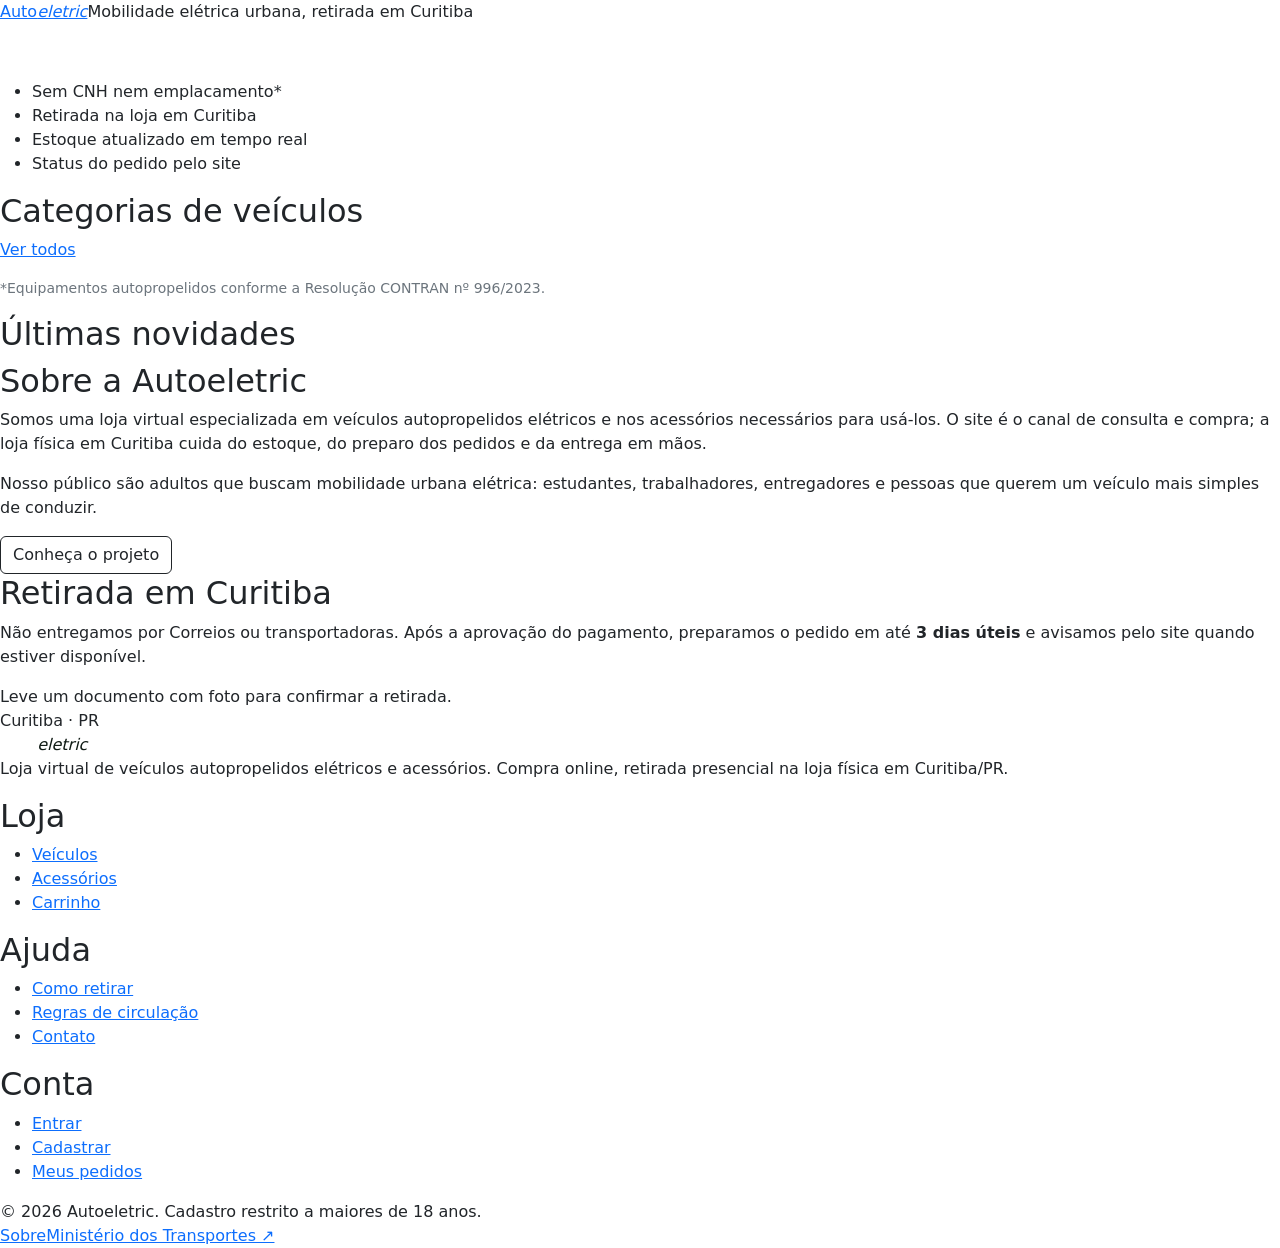
==== index.html @ 050004ec "Add files via upload" ====
<!DOCTYPE html>
<html lang="pt-BR">
<head>
<meta charset="UTF-8">
<meta name="viewport" content="width=device-width, initial-scale=1">
<title>Veículos elétricos autopropelidos | Autoeletric</title>
<link rel="icon" href="img/logo.png" type="image/png">
<link rel="stylesheet" href="https://cdn.jsdelivr.net/npm/bootstrap@5.3.8/dist/css/bootstrap.min.css">
<link rel="stylesheet" href="css/style.css">
</head>
<body data-pagina="home">
<header><div class="cabecalho-topo"><div class="container-principal"><a class="marca" href="index.html"><img src="img/logo.png" alt=""><span>Auto<em>eletric</em></span></a><span class="slogan">Mobilidade elétrica urbana, retirada em Curitiba</span></div></div><nav class="navbar navbar-expand-lg navbar-dark barra-menu" aria-label="Principal"><div class="container-principal"><button class="navbar-toggler ms-auto my-2" type="button" data-bs-toggle="collapse" data-bs-target="#menuPrincipal" aria-controls="menuPrincipal" aria-expanded="false" aria-label="Abrir menu"><span class="navbar-toggler-icon"></span></button><div class="collapse navbar-collapse" id="menuPrincipal"><ul class="navbar-nav me-auto"><li class="nav-item"><a class="nav-link active" href="index.html">Início</a></li><li class="nav-item"><a class="nav-link" href="catalogo.html">Veículos</a></li><li class="nav-item"><a class="nav-link" href="acessorios.html">Acessórios</a></li><li class="nav-item"><a class="nav-link" href="retirada.html">Retirada</a></li><li class="nav-item"><a class="nav-link" href="regulamentacao.html">Regras</a></li><li class="nav-item"><a class="nav-link" href="sobre.html">Sobre</a></li><li class="nav-item"><a class="nav-link" href="contato.html">Contato</a></li><li class="nav-item"><a class="nav-link" href="https://www.detran.pr.gov.br" target="_blank" rel="noopener">Detran-PR &#8599;</a></li></ul><ul class="navbar-nav align-items-lg-center"><li class="nav-item" id="navSessao"></li><li class="nav-item dropdown"><a class="nav-link dropdown-toggle" href="#" role="button" data-bs-toggle="dropdown" aria-expanded="false">Conta</a><ul class="dropdown-menu dropdown-menu-end"><li><a class="dropdown-item" href="login.html">Entrar</a></li><li><a class="dropdown-item" href="cadastro.html">Cadastrar</a></li><li><a class="dropdown-item" href="pedidos.html">Meus pedidos</a></li></ul></li><li class="nav-item"><a class="nav-link link-carrinho" href="carrinho.html">Carrinho <span class="contador-carrinho" hidden>0</span></a></li></ul></div></div></nav></header>
<main>
<section class="hero-secao"><div class="container-principal"><h1 class="visually-hidden">Autoeletric</h1><div class="grade-destaques"><article class="destaque-principal" id="destaquePrincipal"></article><div id="destaquesLaterais"></div></div><ul class="faixa-confianca"><li>Sem CNH nem emplacamento*</li><li>Retirada na loja em Curitiba</li><li>Estoque atualizado em tempo real</li><li>Status do pedido pelo site</li></ul></div></section>
<section class="secao"><div class="container-principal"><div class="faixa-titulo"><h2>Categorias de veículos</h2><a href="catalogo.html">Ver todos</a></div><div id="gradeCategorias"></div><p class="small text-secondary mt-3">*Equipamentos autopropelidos conforme a Resolução CONTRAN nº 996/2023.</p></div></section>
<section class="secao secao-escura"><div class="container-principal"><div class="faixa-titulo"><h2>Últimas novidades</h2></div><ol id="listaNovidades" style="list-style:none;padding:0;margin:0;display:grid;gap:1rem"></ol></div></section>
<section class="secao"><div class="container-principal"><div class="dupla"><section class="bloco" id="sobre"><h2>Sobre a Autoeletric</h2><p>Somos uma loja virtual especializada em veículos autopropelidos elétricos e nos acessórios necessários para usá-los. O site é o canal de consulta e compra; a loja física em Curitiba cuida do estoque, do preparo dos pedidos e da entrega em mãos.</p><p>Nosso público são adultos que buscam mobilidade urbana elétrica: estudantes, trabalhadores, entregadores e pessoas que querem um veículo mais simples de conduzir.</p><a class="btn btn-outline-dark" href="sobre.html">Conheça o projeto</a></section><section class="bloco" id="local"><h2>Retirada em Curitiba</h2><p>Não entregamos por Correios ou transportadoras. Após a aprovação do pagamento, preparamos o pedido em até <strong>3 dias úteis</strong> e avisamos pelo site quando estiver disponível.</p><p class="mb-0">Leve um documento com foto para confirmar a retirada.</p><div class="mapa-local">Curitiba · PR</div></section></div></div></section>
</main>
<footer class="rodape"><div class="container-principal"><div class="rodape-grade"><div><a class="marca text-white mb-2" href="index.html"><img src="img/logo.png" alt=""><span>Auto<em style="color:#0f1a14">eletric</em></span></a><p>Loja virtual de veículos autopropelidos elétricos e acessórios. Compra online, retirada presencial na loja física em Curitiba/PR.</p></div><div><h2>Loja</h2><ul><li><a href="catalogo.html">Veículos</a></li><li><a href="acessorios.html">Acessórios</a></li><li><a href="carrinho.html">Carrinho</a></li></ul></div><div><h2>Ajuda</h2><ul><li><a href="retirada.html">Como retirar</a></li><li><a href="regulamentacao.html">Regras de circulação</a></li><li><a href="contato.html">Contato</a></li></ul></div><div><h2>Conta</h2><ul><li><a href="login.html">Entrar</a></li><li><a href="cadastro.html">Cadastrar</a></li><li><a href="pedidos.html">Meus pedidos</a></li></ul></div></div></div><div class="rodape-base"><div class="container-principal"><span>&copy; <span class="ano-atual">2026</span> Autoeletric. Cadastro restrito a maiores de 18 anos.</span><nav aria-label="Rodapé"><a href="sobre.html">Sobre</a><a href="https://www.gov.br/transportes/pt-br" target="_blank" rel="noopener">Ministério dos Transportes &#8599;</a></nav></div></div></footer>
<script src="js/bootstrap.bundle.min.js"></script>
<script src="js/dados.js"></script>
<script src="js/app.js"></script>
</body>
</html>
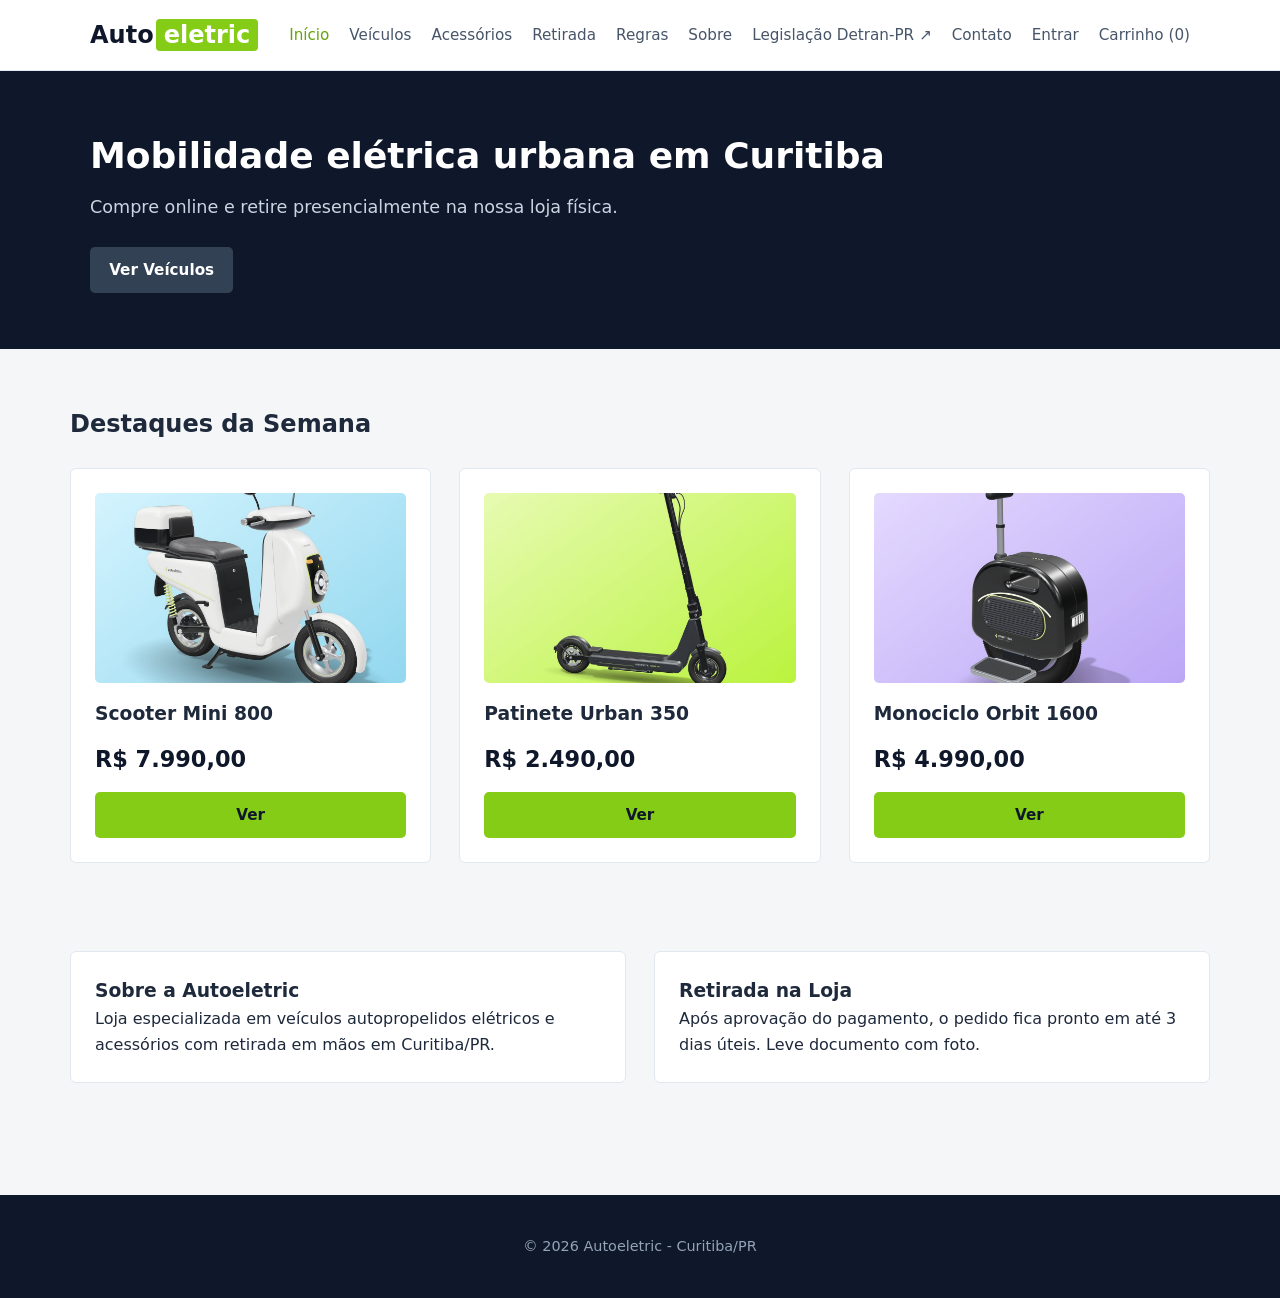
==== commit 1254ab19: "Add files via upload" ====
--- a/index.html
+++ b/index.html
@@ -1,24 +1,67 @@
-<!DOCTYPE html>
+﻿<!DOCTYPE html>
 <html lang="pt-BR">
 <head>
-<meta charset="UTF-8">
-<meta name="viewport" content="width=device-width, initial-scale=1">
-<title>Veículos elétricos autopropelidos | Autoeletric</title>
-<link rel="icon" href="img/logo.png" type="image/png">
-<link rel="stylesheet" href="https://cdn.jsdelivr.net/npm/bootstrap@5.3.8/dist/css/bootstrap.min.css">
-<link rel="stylesheet" href="css/style.css">
+  <meta charset="UTF-8">
+  <meta name="viewport" content="width=device-width, initial-scale=1.0">
+  <title>Início | Autoeletric</title>
+  <link rel="icon" href="./img/logo.png" type="image/x-icon">
+  <link rel="stylesheet" href="css/style.css">
 </head>
 <body data-pagina="home">
-<header><div class="cabecalho-topo"><div class="container-principal"><a class="marca" href="index.html"><img src="img/logo.png" alt=""><span>Auto<em>eletric</em></span></a><span class="slogan">Mobilidade elétrica urbana, retirada em Curitiba</span></div></div><nav class="navbar navbar-expand-lg navbar-dark barra-menu" aria-label="Principal"><div class="container-principal"><button class="navbar-toggler ms-auto my-2" type="button" data-bs-toggle="collapse" data-bs-target="#menuPrincipal" aria-controls="menuPrincipal" aria-expanded="false" aria-label="Abrir menu"><span class="navbar-toggler-icon"></span></button><div class="collapse navbar-collapse" id="menuPrincipal"><ul class="navbar-nav me-auto"><li class="nav-item"><a class="nav-link active" href="index.html">Início</a></li><li class="nav-item"><a class="nav-link" href="catalogo.html">Veículos</a></li><li class="nav-item"><a class="nav-link" href="acessorios.html">Acessórios</a></li><li class="nav-item"><a class="nav-link" href="retirada.html">Retirada</a></li><li class="nav-item"><a class="nav-link" href="regulamentacao.html">Regras</a></li><li class="nav-item"><a class="nav-link" href="sobre.html">Sobre</a></li><li class="nav-item"><a class="nav-link" href="contato.html">Contato</a></li><li class="nav-item"><a class="nav-link" href="https://www.detran.pr.gov.br" target="_blank" rel="noopener">Detran-PR &#8599;</a></li></ul><ul class="navbar-nav align-items-lg-center"><li class="nav-item" id="navSessao"></li><li class="nav-item dropdown"><a class="nav-link dropdown-toggle" href="#" role="button" data-bs-toggle="dropdown" aria-expanded="false">Conta</a><ul class="dropdown-menu dropdown-menu-end"><li><a class="dropdown-item" href="login.html">Entrar</a></li><li><a class="dropdown-item" href="cadastro.html">Cadastrar</a></li><li><a class="dropdown-item" href="pedidos.html">Meus pedidos</a></li></ul></li><li class="nav-item"><a class="nav-link link-carrinho" href="carrinho.html">Carrinho <span class="contador-carrinho" hidden>0</span></a></li></ul></div></div></nav></header>
-<main>
-<section class="hero-secao"><div class="container-principal"><h1 class="visually-hidden">Autoeletric</h1><div class="grade-destaques"><article class="destaque-principal" id="destaquePrincipal"></article><div id="destaquesLaterais"></div></div><ul class="faixa-confianca"><li>Sem CNH nem emplacamento*</li><li>Retirada na loja em Curitiba</li><li>Estoque atualizado em tempo real</li><li>Status do pedido pelo site</li></ul></div></section>
-<section class="secao"><div class="container-principal"><div class="faixa-titulo"><h2>Categorias de veículos</h2><a href="catalogo.html">Ver todos</a></div><div id="gradeCategorias"></div><p class="small text-secondary mt-3">*Equipamentos autopropelidos conforme a Resolução CONTRAN nº 996/2023.</p></div></section>
-<section class="secao secao-escura"><div class="container-principal"><div class="faixa-titulo"><h2>Últimas novidades</h2></div><ol id="listaNovidades" style="list-style:none;padding:0;margin:0;display:grid;gap:1rem"></ol></div></section>
-<section class="secao"><div class="container-principal"><div class="dupla"><section class="bloco" id="sobre"><h2>Sobre a Autoeletric</h2><p>Somos uma loja virtual especializada em veículos autopropelidos elétricos e nos acessórios necessários para usá-los. O site é o canal de consulta e compra; a loja física em Curitiba cuida do estoque, do preparo dos pedidos e da entrega em mãos.</p><p>Nosso público são adultos que buscam mobilidade urbana elétrica: estudantes, trabalhadores, entregadores e pessoas que querem um veículo mais simples de conduzir.</p><a class="btn btn-outline-dark" href="sobre.html">Conheça o projeto</a></section><section class="bloco" id="local"><h2>Retirada em Curitiba</h2><p>Não entregamos por Correios ou transportadoras. Após a aprovação do pagamento, preparamos o pedido em até <strong>3 dias úteis</strong> e avisamos pelo site quando estiver disponível.</p><p class="mb-0">Leve um documento com foto para confirmar a retirada.</p><div class="mapa-local">Curitiba · PR</div></section></div></div></section>
-</main>
-<footer class="rodape"><div class="container-principal"><div class="rodape-grade"><div><a class="marca text-white mb-2" href="index.html"><img src="img/logo.png" alt=""><span>Auto<em style="color:#0f1a14">eletric</em></span></a><p>Loja virtual de veículos autopropelidos elétricos e acessórios. Compra online, retirada presencial na loja física em Curitiba/PR.</p></div><div><h2>Loja</h2><ul><li><a href="catalogo.html">Veículos</a></li><li><a href="acessorios.html">Acessórios</a></li><li><a href="carrinho.html">Carrinho</a></li></ul></div><div><h2>Ajuda</h2><ul><li><a href="retirada.html">Como retirar</a></li><li><a href="regulamentacao.html">Regras de circulação</a></li><li><a href="contato.html">Contato</a></li></ul></div><div><h2>Conta</h2><ul><li><a href="login.html">Entrar</a></li><li><a href="cadastro.html">Cadastrar</a></li><li><a href="pedidos.html">Meus pedidos</a></li></ul></div></div></div><div class="rodape-base"><div class="container-principal"><span>&copy; <span class="ano-atual">2026</span> Autoeletric. Cadastro restrito a maiores de 18 anos.</span><nav aria-label="Rodapé"><a href="sobre.html">Sobre</a><a href="https://www.gov.br/transportes/pt-br" target="_blank" rel="noopener">Ministério dos Transportes &#8599;</a></nav></div></div></footer>
-<script src="js/bootstrap.bundle.min.js"></script>
-<script src="js/dados.js"></script>
-<script src="js/app.js"></script>
+  <header>
+    <div class="container topo">
+      <a class="marca" href="index.html">Auto<span>eletric</span></a>
+      <nav>
+        <a class="ativo" href="index.html">Início</a>
+        <a href="veiculo.html">Veículos</a>
+        <a href="acessorios.html">Acessórios</a>
+        <a href="retirada.html">Retirada</a>
+        <a href="regras.html">Regras</a>
+        <a href="sobre.html">Sobre</a>
+        <a href="https://www.detran.pr.gov.br/Pagina/Legislacao" target="_blank" rel="noopener noreferrer">Legislação Detran-PR ↗</a>
+        <a href="contato.html">Contato</a>
+        <a href="login.html">Entrar</a>
+        <a href="carrinho.html">Carrinho (<span class="qtd-carrinho">0</span>)</a>
+      </nav>
+    </div>
+  </header>
+
+  <main>
+    <section class="banner">
+      <div class="container">
+        <h1>Mobilidade elétrica urbana em Curitiba</h1>
+        <p>Compre online e retire presencialmente na nossa loja física.</p>
+        <br>
+        <a href="veiculo.html" class="btn btn-escuro">Ver Veículos</a>
+      </div>
+    </section>
+
+    <section class="secao container">
+      <h2>Destaques da Semana</h2>
+      <div class="grid" id="destaques"></div>
+    </section>
+
+    <section class="secao container">
+      <div class="grid">
+        <div class="card">
+          <h3>Sobre a Autoeletric</h3>
+          <p>Loja especializada em veículos autopropelidos elétricos e acessórios com retirada em mãos em Curitiba/PR.</p>
+        </div>
+        <div class="card">
+          <h3>Retirada na Loja</h3>
+          <p>Após aprovação do pagamento, o pedido fica pronto em até 3 dias úteis. Leve documento com foto.</p>
+        </div>
+      </div>
+    </section>
+  </main>
+
+  <footer>
+    <div class="container">
+      <p>© 2026 Autoeletric - Curitiba/PR</p>
+    </div>
+  </footer>
+
+  <script src="js/dados.js"></script>
+  <script src="js/app.js"></script>
 </body>
-</html>
+</html>
--- a/css/style.css
+++ b/css/style.css
@@ -0,0 +1,425 @@
+* {
+  margin: 0;
+  padding: 0;
+  box-sizing: border-box;
+}
+
+body {
+  font-family: "Segoe UI", system-ui, sans-serif;
+  background-color: #f4f6f8;
+  color: #1e293b;
+  line-height: 1.6;
+  display: flex;
+  flex-direction: column;
+  min-height: 100vh;
+}
+
+main {
+  flex: 1;
+}
+
+.container {
+  max-width: 1140px;
+  margin: 0 auto;
+  padding: 0 1.25rem;
+}
+
+header {
+  background-color: #ffffff;
+  border-bottom: 1px solid #e2e8f0;
+  padding: 1rem 0;
+  position: sticky;
+  top: 0;
+  z-index: 10;
+}
+
+.topo {
+  display: flex;
+  justify-content: space-between;
+  align-items: center;
+  flex-wrap: wrap;
+  gap: 1rem;
+}
+
+.marca {
+  font-size: 1.5rem;
+  font-weight: 700;
+  color: #0f172a;
+  text-decoration: none;
+}
+
+.marca span {
+  background-color: #84cc16;
+  color: #ffffff;
+  padding: 2px 8px;
+  border-radius: 4px;
+  margin-left: 2px;
+}
+
+nav {
+  display: flex;
+  flex-wrap: wrap;
+  gap: 1.25rem;
+  align-items: center;
+}
+
+nav a {
+  color: #475569;
+  text-decoration: none;
+  font-weight: 500;
+  font-size: 0.95rem;
+}
+
+nav a:hover, nav a.ativo {
+  color: #65a30d;
+}
+
+.banner {
+  background-color: #0f172a;
+  color: #ffffff;
+  padding: 3.5rem 0;
+  margin-bottom: 2.5rem;
+}
+
+.banner h1 {
+  font-size: 2.25rem;
+  margin-bottom: 0.5rem;
+}
+
+.banner p {
+  color: #cbd5e1;
+  font-size: 1.1rem;
+}
+
+.secao {
+  padding: 1rem 0 3rem;
+}
+
+.grid {
+  display: grid;
+  grid-template-columns: repeat(auto-fit, minmax(270px, 1fr));
+  gap: 1.75rem;
+  margin-top: 1.5rem;
+}
+
+.card {
+  background-color: #ffffff;
+  border: 1px solid #e2e8f0;
+  border-radius: 6px;
+  padding: 1.5rem;
+  display: flex;
+  flex-direction: column;
+  justify-content: space-between;
+}
+
+.card img {
+  width: 100%;
+  height: 190px;
+  object-fit: cover;
+  border-radius: 5px;
+  margin-bottom: 1rem;
+  background-color: #f8fafc;
+}
+
+.player-midia {
+  display: block;
+  width: 100%;
+  margin-top: 1rem;
+}
+
+.sobre-grid {
+  align-items: start;
+}
+
+.sobre-grid .card {
+  justify-content: flex-start;
+}
+
+.sobre-coluna {
+  display: grid;
+  align-content: start;
+  gap: 1.75rem;
+}
+
+.player-audio {
+  max-width: 420px;
+}
+
+.tag {
+  display: inline-block;
+  font-size: 0.75rem;
+  font-weight: 600;
+  color: #65a30d;
+  margin-bottom: 0.35rem;
+}
+
+.preco {
+  font-size: 1.4rem;
+  font-weight: 700;
+  color: #0f172a;
+  margin: 0.85rem 0;
+}
+
+.acoes {
+  display: flex;
+  gap: 0.5rem;
+}
+
+.acoes .btn {
+  flex: 1;
+}
+
+.btn {
+  display: inline-block;
+  background-color: #84cc16;
+  color: #0f172a;
+  border: none;
+  padding: 0.7rem 1.2rem;
+  border-radius: 5px;
+  font-weight: 600;
+  font-size: 0.95rem;
+  text-decoration: none;
+  cursor: pointer;
+  text-align: center;
+}
+
+.btn:hover {
+  background-color: #65a30d;
+  color: #ffffff;
+}
+
+.btn:disabled {
+  background-color: #cbd5e1;
+  color: #64748b;
+  cursor: not-allowed;
+}
+
+.btn-escuro {
+  background-color: #334155;
+  color: #ffffff;
+}
+
+.btn-escuro:hover {
+  background-color: #475569;
+}
+
+.filtros {
+  display: flex;
+  gap: 1rem;
+  flex-wrap: wrap;
+  background-color: #ffffff;
+  padding: 1.25rem;
+  border: 1px solid #e2e8f0;
+  border-radius: 6px;
+  margin-bottom: 1.5rem;
+}
+
+.filtros input, .filtros select {
+  padding: 0.65rem 0.9rem;
+  border: 1px solid #cbd5e1;
+  border-radius: 5px;
+  font-size: 0.95rem;
+  flex: 1;
+  min-width: 200px;
+}
+
+.formulario {
+  max-width: 460px;
+  margin: 1rem auto;
+  background-color: #ffffff;
+  padding: 2.25rem;
+  border: 1px solid #e2e8f0;
+  border-radius: 6px;
+}
+
+.formulario-pagina .formulario {
+  min-height: 36rem;
+}
+
+.formulario-pagina {
+  width: 100%;
+}
+
+.campo {
+  margin-bottom: 1.15rem;
+}
+
+.campo label {
+  display: block;
+  font-weight: 600;
+  margin-bottom: 0.4rem;
+  color: #334155;
+}
+
+.campo input, .campo select, .campo textarea {
+  width: 100%;
+  padding: 0.7rem;
+  border: 1px solid #cbd5e1;
+  border-radius: 5px;
+  font-size: 1rem;
+}
+
+table {
+  width: 100%;
+  border-collapse: collapse;
+  background-color: #ffffff;
+  border-radius: 6px;
+  overflow: hidden;
+  margin-top: 1rem;
+}
+
+th, td {
+  padding: 0.9rem 1rem;
+  border-bottom: 1px solid #e2e8f0;
+  text-align: left;
+}
+
+th {
+  background-color: #0f172a;
+  color: #ffffff;
+  font-weight: 600;
+}
+
+.resumo-carrinho {
+  margin: 0;
+  background-color: #ffffff;
+  padding: 1.5rem;
+  border-radius: 6px;
+  border: 1px solid #e2e8f0;
+}
+
+.carrinho-layout {
+  display: grid;
+  grid-template-columns: minmax(0, 1fr) 300px;
+  gap: 1.5rem;
+  align-items: start;
+}
+
+.carrinho-itens {
+  display: grid;
+  gap: 0.75rem;
+}
+
+.carrinho-itens h2 {
+  margin-bottom: 0.25rem;
+}
+
+.carrinho-item {
+  display: flex;
+  justify-content: space-between;
+  align-items: center;
+  gap: 1rem;
+  background-color: #ffffff;
+  border: 1px solid #e2e8f0;
+  border-radius: 6px;
+  padding: 1rem 1.25rem;
+}
+
+.carrinho-produto h3 {
+  font-size: 1rem;
+}
+
+.carrinho-produto p,
+.resumo-carrinho > p:first-of-type {
+  color: #64748b;
+  font-size: 0.9rem;
+}
+
+.carrinho-acoes {
+  display: flex;
+  align-items: center;
+  gap: 1rem;
+}
+
+.carrinho-acoes strong {
+  white-space: nowrap;
+}
+
+.carrinho-total {
+  display: flex;
+  justify-content: space-between;
+  align-items: center;
+  gap: 1rem;
+  margin-top: 1rem;
+  padding-top: 1rem;
+  border-top: 1px solid #e2e8f0;
+  font-size: 1.15rem;
+}
+
+.carrinho-total strong {
+  color: #65a30d;
+}
+
+.carrinho-retirada {
+  margin: 1rem 0;
+  padding: 0.8rem;
+  border-radius: 5px;
+  background-color: #f4f6f8;
+  font-size: 0.9rem;
+}
+
+.resumo-carrinho .btn {
+  width: 100%;
+}
+
+.carrinho-vazio {
+  background-color: #ffffff;
+  border: 1px solid #e2e8f0;
+  border-radius: 6px;
+  padding: 2rem;
+  text-align: center;
+}
+
+.carrinho-vazio p {
+  margin: 0.5rem 0 1rem;
+  color: #64748b;
+}
+
+@media (max-width: 760px) {
+  .carrinho-layout {
+    grid-template-columns: 1fr;
+  }
+
+  .carrinho-item {
+    align-items: flex-start;
+    flex-direction: column;
+  }
+
+  .carrinho-acoes {
+    width: 100%;
+    justify-content: space-between;
+  }
+}
+
+.alerta {
+  padding: 1.1rem 1.25rem;
+  background-color: #ecfccb;
+  border-left: 4px solid #65a30d;
+  color: #365314;
+  margin-bottom: 1.5rem;
+  border-radius: 5px;
+}
+
+.detalhe {
+  display: grid;
+  grid-template-columns: repeat(auto-fit, minmax(300px, 1fr));
+  gap: 2.5rem;
+  background-color: #ffffff;
+  padding: 2rem;
+  border-radius: 6px;
+  border: 1px solid #e2e8f0;
+}
+
+.detalhe img {
+  width: 100%;
+  border-radius: 5px;
+}
+
+footer {
+  background-color: #0f172a;
+  color: #94a3b8;
+  padding: 2.5rem 0;
+  margin-top: 4rem;
+  text-align: center;
+  font-size: 0.9rem;
+}
